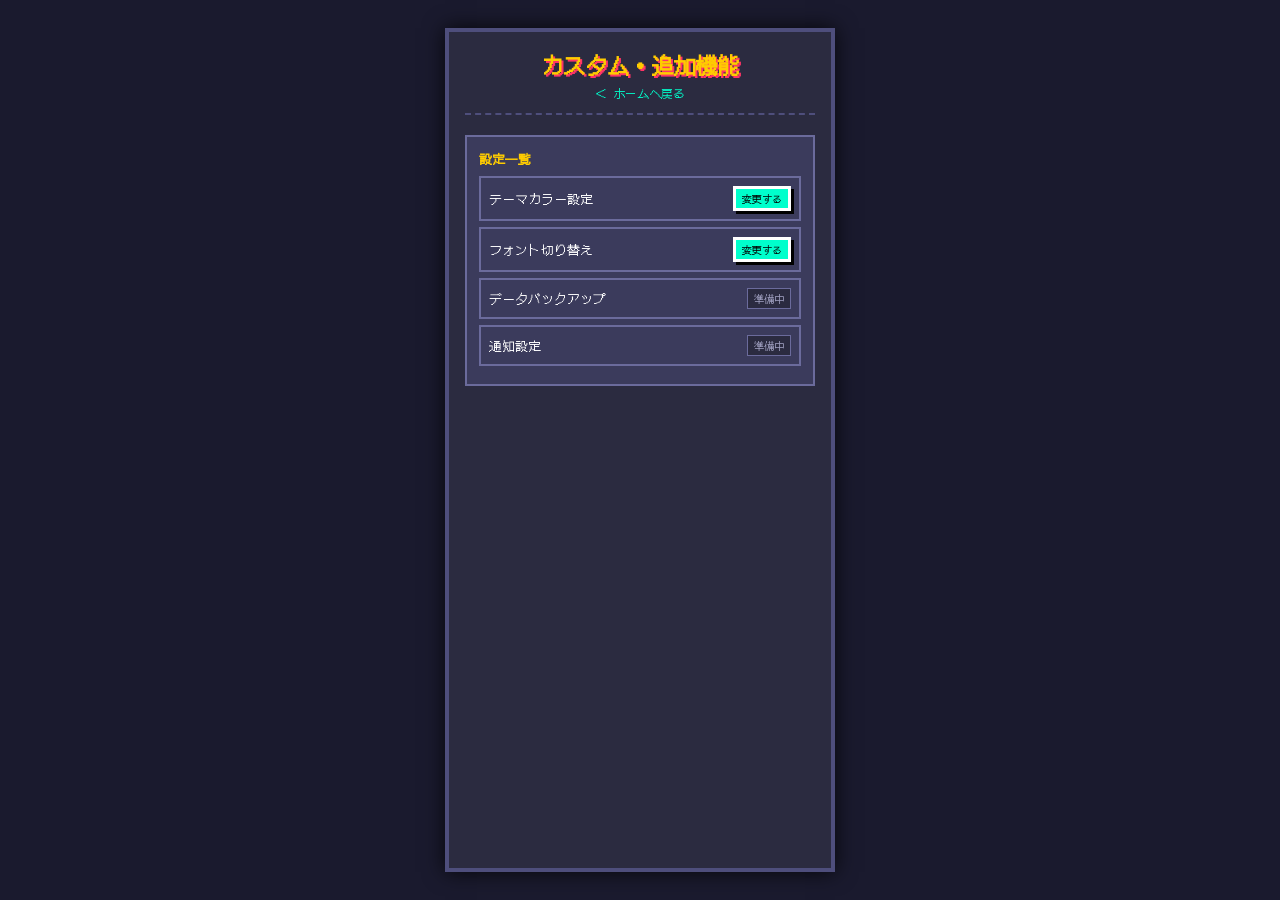
==== custom.html @ ffae5933 "Add files via upload" ====
<!DOCTYPE html>
<html lang="ja">
<head>
    <meta charset="UTF-8">
    <meta name="viewport" content="width=device-width, initial-scale=1.0">
    <title>Grow Up Me! - カスタム</title>
    <link rel="stylesheet" href="style.css">
    <link rel="stylesheet" href="custom.css">
</head>
<body>
    <!-- ローディング画面 -->
    <div id="loading-screen" class="loading-screen">
        <div class="loading-content">
            <p class="loading-title">今日は何する？</p>
            <div class="loading-bar-container"><div id="loading-bar" class="loading-bar"></div></div>
        </div>
    </div>

    <!-- メインコンテンツ -->
    <div id="app" class="app-container hidden">
        <header class="header">
            <h1 class="game-title">カスタム・追加機能</h1>
            <a href="index.html" class="back-link">＜ ホームへ戻る</a>
        </header>

        <main class="main-content">
            <!-- 設定一覧表示 -->
            <div class="content-box">
                <h2 class="sub-title">設定一覧</h2>
                <ul id="settings-list" class="dot-list">
                    <li class="setting-item">
                        <span class="setting-name">テーマカラー設定</span>
                        <a href="mypage.html" class="dot-btn setting-link-btn">変更する</a>
                    </li>
                    <li class="setting-item">
                        <span class="setting-name">フォント切り替え</span>
                        <a href="mypage.html" class="dot-btn setting-link-btn">変更する</a>
                    </li>
                    <li class="setting-item">
                        <span class="setting-name">データバックアップ</span>
                        <span class="setting-badge">準備中</span>
                    </li>
                    <li class="setting-item">
                        <span class="setting-name">通知設定</span>
                        <span class="setting-badge">準備中</span>
                    </li>
                </ul>
            </div>
        </main>
    </div>

    <script src="script.js"></script>
    <script src="custom.js"></script>
</body>
</html>
---- style.css ----
/* レトロゲーム風フォント・基本設定 */
@import url('https://fonts.googleapis.com/css2?family=DotGothic16&display=swap');

* {
    box-sizing: border-box;
    margin: 0;
    padding: 0;
}

body {
    background-color: #1a1a2e;
    color: #fff;
    font-family: 'DotGothic16', monospace;
    display: flex;
    justify-content: center;
    align-items: center;
    min-height: 100vh;
}

/* スマホフレームサイズ (iPhone12: 390×844) */
.app-container {
    width: 100vw;
    height: 100vh;
    max-width: 390px;
    max-height: 844px;
    background-color: #2b2b40;
    border: 4px solid #4e4e7c;
    display: flex;
    flex-direction: column;
    position: relative;
    overflow-y: auto;
    padding: 16px;
    box-shadow: 0 0 20px rgba(0, 0, 0, 0.8);
}

.hidden {
    display: none !important;
}

/* Loading画面 */
.loading-screen {
    position: fixed;
    top: 0;
    left: 0;
    width: 100vw;
    height: 100vh;
    background-color: #1a1a2e;
    display: flex;
    justify-content: center;
    align-items: center;
    z-index: 9999;
    font-family: 'DotGothic16', monospace;
}

.loading-content {
    text-align: center;
}

.loading-title {
    font-size: 24px;
    margin-bottom: 20px;
    color: #00ffcc;
    text-shadow: 2px 2px #ff00ff;
}

.loading-bar-container {
    width: 200px;
    height: 16px;
    border: 3px solid #fff;
    background-color: #000;
    margin: 0 auto;
    padding: 2px;
}

.loading-bar {
    width: 0%;
    height: 100%;
    background-color: #00ffcc;
    transition: width 1s linear;
}

/* ヘッダー */
.header {
    text-align: center;
    margin-bottom: 20px;
    border-bottom: 2px dashed #4e4e7c;
    padding-bottom: 12px;
}

.game-title {
    font-size: 22px;
    color: #ffcc00;
    text-shadow: 2px 2px #ff3366;
    margin-bottom: 4px;
}

.date-display {
    font-size: 14px;
    color: #a0a0c0;
}

/* ログインセクション */
.login-section {
    text-align: center;
    margin-bottom: 16px;
}

/* ドット風ボタン */
.dot-btn {
    background-color: #ff3366;
    color: #fff;
    border: 3px solid #fff;
    padding: 8px 16px;
    font-family: 'DotGothic16', monospace;
    font-size: 14px;
    cursor: pointer;
    box-shadow: 3px 3px 0px #000;
}

.dot-btn:active {
    transform: translate(2px, 2px);
    box-shadow: 1px 1px 0px #000;
}

.dot-btn.logged-in {
    background-color: #00cc66;
}

/* 8個のアイコン（2列グリッド） */
.icon-grid {
    display: grid;
    grid-template-columns: repeat(2, 1fr);
    gap: 12px;
    padding-bottom: 20px;
}

.icon-card {
    background-color: #3b3b5c;
    border: 3px solid #6b6b9c;
    padding: 12px 8px;
    text-align: center;
    text-decoration: none;
    color: #fff;
    display: flex;
    flex-direction: column;
    align-items: center;
    box-shadow: 3px 3px 0px #1a1a2e;
    transition: transform 0.1s;
}

.icon-card:active {
    transform: translate(2px, 2px);
    box-shadow: 1px 1px 0px #1a1a2e;
}

.icon-box {
    font-size: 28px;
    margin-bottom: 6px;
}

.icon-card span {
    font-size: 13px;
    letter-spacing: 1px;
}
.back-link {
    display: block;
    font-size: 12px;
    color: #00ffcc;
    text-decoration: none;
    margin-top: 4px;
}

.back-link:hover {
    text-decoration: underline;
}

.content-box {
    background-color: #3b3b5c;
    border: 2px solid #6b6b9c;
    padding: 12px;
    margin-bottom: 12px;
    font-size: 13px;
}

.input-area {
    display: flex;
    gap: 8px;
    margin-bottom: 12px;
}

.dot-input {
    flex: 1;
    background-color: #1a1a2e;
    border: 2px solid #fff;
    color: #fff;
    padding: 6px 8px;
    font-family: 'DotGothic16', monospace;
    font-size: 13px;
}

.dot-textarea {
    width: 100%;
    height: 80px;
    background-color: #1a1a2e;
    border: 2px solid #fff;
    color: #fff;
    padding: 6px 8px;
    font-family: 'DotGothic16', monospace;
    font-size: 13px;
    margin-bottom: 8px;
    resize: none;
}

.tab-container {
    display: flex;
    gap: 4px;
    margin-bottom: 8px;
}

.tab-btn {
    flex: 1;
    font-size: 11px;
    padding: 6px 2px;
    background-color: #2b2b40;
}

.tab-btn.active {
    background-color: #00ffcc;
    color: #000;
}

.dot-list {
    list-style: none;
}

.dot-list li {
    background-color: #3b3b5c;
    border: 2px solid #6b6b9c;
    padding: 8px;
    margin-bottom: 6px;
    font-size: 13px;
}

.calendar-header {
    display: flex;
    justify-content: space-between;
    align-items: center;
    margin-bottom: 8px;
    font-size: 14px;
}/* home.gif のレスポンシブ表示設定 */
.login-image-container {
    width: 100%;
    max-width: 200px; /* 必要に応じて最大幅を調整してください */
    margin: 0 auto 12px auto;
    text-align: center;
}

.responsive-home-img {
    width: 100%;
    height: auto;
    aspect-ratio: 359 / 500; /* ご指定の比率を固定 */
    object-fit: contain;
    image-rendering: pixelated; /* ドット絵・レトロ風の見た目にしたい場合 */
}

/* home.gif を格納しているコンテナの調整（さらに縮小） */
.login-image-container {
    width: 100%;
    max-width: 130px; /* ここを小さくすると画像全体がさらに縮小します（例: 120px〜150pxで調整） */
    margin: 0 auto 12px auto;
    text-align: center;
}

/* 画像本体と背景・枠線の設定 */
.responsive-home-img {
    width: 100%;
    height: auto;
    aspect-ratio: 359 / 500; /* ご指定の比率を維持 */
    object-fit: contain;
    image-rendering: pixelated; /* ドット絵の輪郭をくっきりさせる場合 */
    
    /* 背景を白くし、枠で囲む設定 */
    background-color: #ffffff;
    padding: 6px; /* 画像と枠の間の余白（不要なら0pxにしてください） */
    border: 3px solid #6b6b9c; /* ゲーム風の枠線色（他の枠線と合わせる場合） */
    box-shadow: 2px 2px 0px #000000; /* ドット絵風の影（お好みで） */
}
---- custom.css ----
/* custom.html 専用スタイル */
.sub-title {
    font-size: 13px;
    margin-bottom: 8px;
    color: #ffcc00;
}

.setting-item {
    font-size: 12px;
    padding: 8px;
    margin-bottom: 6px;
    background-color: #3b3b5c;
    border: 2px solid #6b6b9c;
    display: flex;
    justify-content: space-between;
    align-items: center;
}

.setting-name {
    color: #fff;
}

.setting-link-btn {
    font-size: 10px;
    padding: 2px 6px;
    background-color: var(--accent-color, #00ffcc);
    color: #000;
    text-decoration: none;
    text-align: center;
}

.setting-badge {
    font-size: 10px;
    padding: 2px 6px;
    background-color: #2b2b40;
    color: #a0a0c0;
    border: 1px solid #6b6b9c;
}
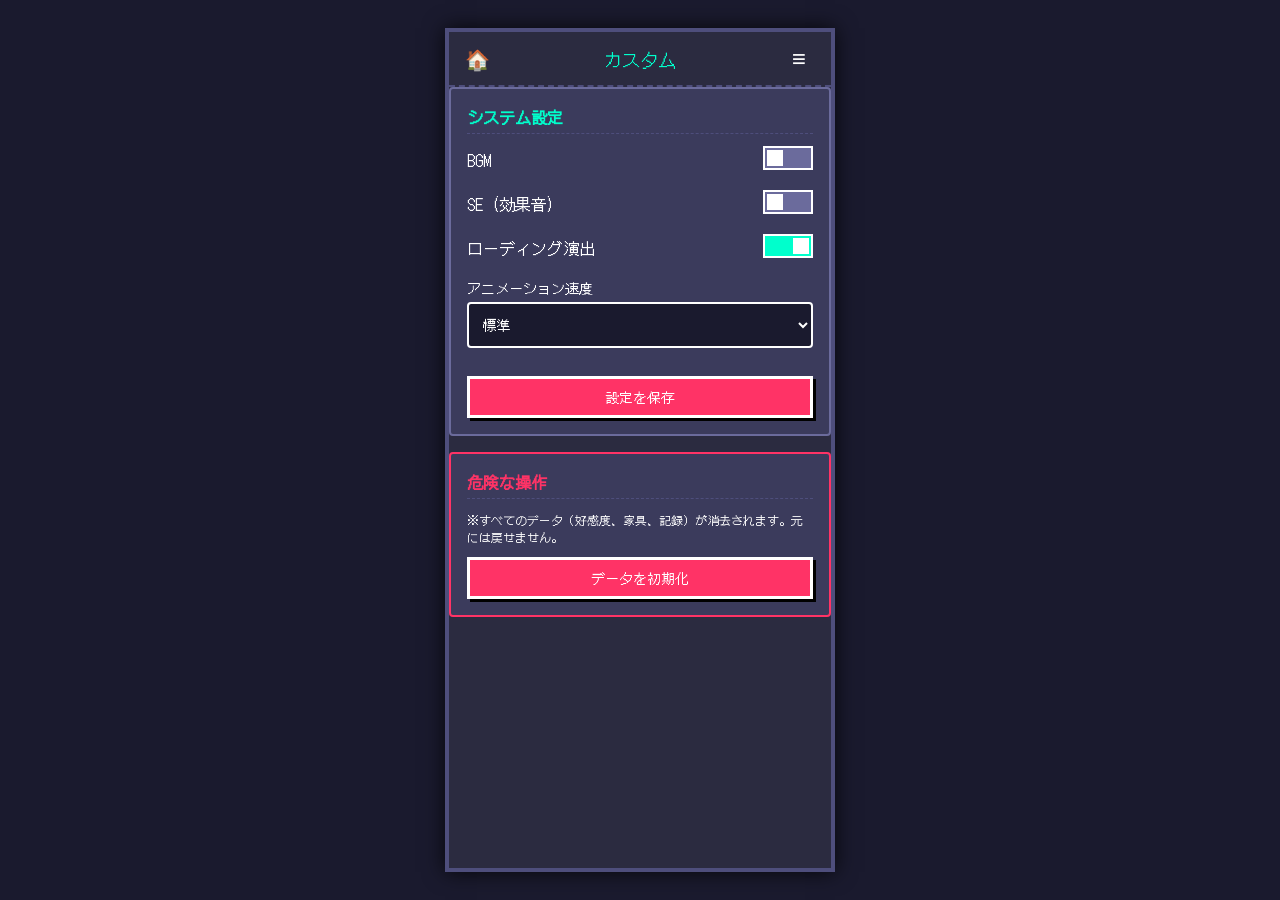
==== commit 61c7a500: "Add files via upload" ====
--- a/custom.html
+++ b/custom.html
@@ -2,49 +2,88 @@
 <html lang="ja">
 <head>
     <meta charset="UTF-8">
-    <meta name="viewport" content="width=device-width, initial-scale=1.0">
+    <meta name="viewport" content="width=device-width, initial-scale=1.0, maximum-scale=1.0, user-scalable=no">
     <title>Grow Up Me! - カスタム</title>
     <link rel="stylesheet" href="style.css">
     <link rel="stylesheet" href="custom.css">
 </head>
 <body>
-    <!-- ローディング画面 -->
-    <div id="loading-screen" class="loading-screen">
+    <div id="loading-screen" class="loading-screen hidden">
+        <img src="aruku.gif" id="loading-aruku" class="loading-aruku hidden" alt="aruku">
         <div class="loading-content">
             <p class="loading-title">今日は何する？</p>
-            <div class="loading-bar-container"><div id="loading-bar" class="loading-bar"></div></div>
+            <div class="loading-bar-container">
+                <div id="loading-bar" class="loading-bar"></div>
+            </div>
         </div>
     </div>
 
-    <!-- メインコンテンツ -->
-    <div id="app" class="app-container hidden">
-        <header class="header">
-            <h1 class="game-title">カスタム・追加機能</h1>
-            <a href="index.html" class="back-link">＜ ホームへ戻る</a>
-        </header>
+    <div id="app" class="app-container">
+        <!-- ページ共通ナビゲーションメニュー -->
+        <div class="top-nav">
+            <a href="index.html" class="nav-home-btn">🏠</a>
+            <span class="nav-title">カスタム</span>
+            <button id="nav-toggle-btn" class="nav-btn">≡</button>
+        </div>
+        
+        <div id="global-menu" class="global-menu hidden">
+            <button id="menu-close-btn" class="menu-close-btn">×</button>
+            <ul class="menu-list">
+                <li><a href="index.html">ホーム</a></li>
+                <li><a href="room.html">マイルーム</a></li>
+                <li><a href="task.html">タスク一覧・締切</a></li>
+                <li><a href="input.html">インプット</a></li>
+                <li><a href="record.html">記録</a></li>
+                <li><a href="project.html">プロジェクト</a></li>
+                <li><a href="mypage.html">マイページ</a></li>
+                <li><a href="custom.html">カスタム</a></li>
+            </ul>
+        </div>
 
         <main class="main-content">
-            <!-- 設定一覧表示 -->
             <div class="content-box">
-                <h2 class="sub-title">設定一覧</h2>
-                <ul id="settings-list" class="dot-list">
-                    <li class="setting-item">
-                        <span class="setting-name">テーマカラー設定</span>
-                        <a href="mypage.html" class="dot-btn setting-link-btn">変更する</a>
-                    </li>
-                    <li class="setting-item">
-                        <span class="setting-name">フォント切り替え</span>
-                        <a href="mypage.html" class="dot-btn setting-link-btn">変更する</a>
-                    </li>
-                    <li class="setting-item">
-                        <span class="setting-name">データバックアップ</span>
-                        <span class="setting-badge">準備中</span>
-                    </li>
-                    <li class="setting-item">
-                        <span class="setting-name">通知設定</span>
-                        <span class="setting-badge">準備中</span>
-                    </li>
-                </ul>
+                <h2 class="sub-title">システム設定</h2>
+                
+                <div class="setting-item toggle-item">
+                    <span>BGM</span>
+                    <label class="switch">
+                        <input type="checkbox" id="bgm-toggle">
+                        <span class="slider"></span>
+                    </label>
+                </div>
+                
+                <div class="setting-item toggle-item">
+                    <span>SE (効果音)</span>
+                    <label class="switch">
+                        <input type="checkbox" id="se-toggle">
+                        <span class="slider"></span>
+                    </label>
+                </div>
+                
+                <div class="setting-item toggle-item">
+                    <span>ローディング演出</span>
+                    <label class="switch">
+                        <input type="checkbox" id="loading-toggle" checked>
+                        <span class="slider"></span>
+                    </label>
+                </div>
+
+                <div class="setting-item">
+                    <label>アニメーション速度</label>
+                    <select id="anim-speed-select" class="dot-input" style="width:100%;">
+                        <option value="normal">標準</option>
+                        <option value="fast">速い</option>
+                        <option value="slow">遅い</option>
+                    </select>
+                </div>
+
+                <button id="save-custom-btn" class="dot-btn" style="width:100%; margin-top:12px;">設定を保存</button>
+            </div>
+
+            <div class="content-box" style="border-color: #ff3366;">
+                <h2 class="sub-title" style="color:#ff3366;">危険な操作</h2>
+                <p style="font-size:12px; margin-bottom:12px;">※すべてのデータ（好感度、家具、記録）が消去されます。元には戻せません。</p>
+                <button id="reset-data-btn" class="dot-btn" style="width:100%; background-color:#ff3366;">データを初期化</button>
             </div>
         </main>
     </div>
--- a/style.css
+++ b/style.css
@@ -1,6 +1,16 @@
-/* レトロゲーム風フォント・基本設定 */
 @import url('https://fonts.googleapis.com/css2?family=DotGothic16&display=swap');
 
+:root {
+    --bg-color: #1a1a2e;
+    --app-bg: #2b2b40;
+    --border-color: #4e4e7c;
+    --text-color: #fff;
+    --accent-color: #00ffcc;
+    --btn-primary: #ff3366;
+    --btn-secondary: #00cc66;
+    --card-bg: #3b3b5c;
+    --card-border: #6b6b9c;
+}
 * {
     box-sizing: border-box;
     margin: 0;
@@ -8,122 +18,356 @@
 }
 
 body {
-    background-color: #1a1a2e;
-    color: #fff;
+    background-color: var(--bg-color);
+    color: var(--text-color);
     font-family: 'DotGothic16', monospace;
     display: flex;
     justify-content: center;
     align-items: center;
     min-height: 100vh;
+    overflow: hidden;
 }
 
 /* スマホフレームサイズ (iPhone12: 390×844) */
 .app-container {
-    width: 100vw;
+    width: 100%;
     height: 100vh;
     max-width: 390px;
     max-height: 844px;
-    background-color: #2b2b40;
-    border: 4px solid #4e4e7c;
+    background-color: var(--app-bg);
+    border: 4px solid var(--border-color);
     display: flex;
     flex-direction: column;
     position: relative;
     overflow-y: auto;
-    padding: 16px;
+    overflow-x: hidden;
     box-shadow: 0 0 20px rgba(0, 0, 0, 0.8);
+}
+
+@media (max-width: 480px) {
+    .app-container {
+        max-width: 100%;
+        max-height: 100vh;
+        border: none;
+        box-shadow: none;
+    }
 }
 
 .hidden {
     display: none !important;
 }
 
-/* Loading画面 */
+/* 共通ユーティリティ */
+.content-box {
+    background-color: var(--card-bg);
+    border: 2px solid var(--card-border);
+    padding: 16px;
+    margin-bottom: 16px;
+    width: 100%;
+    border-radius: 4px;
+}
+
+.dot-input, .dot-textarea {
+    background-color: var(--bg-color);
+    border: 2px solid #fff;
+    color: #fff;
+    padding: 10px;
+    font-family: inherit;
+    font-size: 14px;
+    width: 100%;
+    border-radius: 4px;
+}
+
+.dot-textarea {
+    resize: vertical;
+    min-height: 80px;
+    margin-bottom: 8px;
+}
+
+.dot-input:focus, .dot-textarea:focus {
+    outline: none;
+    border-color: var(--accent-color);
+}
+
+.tab-container {
+    display: flex;
+    width: 100%;
+    border-bottom: 2px solid var(--border-color);
+}
+
+.tab-btn {
+    flex: 1;
+    background-color: var(--card-bg);
+    color: #fff;
+    border: none;
+    padding: 10px;
+    cursor: pointer;
+    font-size: 14px;
+}
+
+.tab-btn.active {
+    background-color: var(--accent-color);
+    color: #000;
+    font-weight: bold;
+}
+
+.dot-list {
+    list-style: none;
+    padding: 0;
+    margin: 0;
+}
+
+.sub-title {
+    font-size: 16px;
+    color: var(--accent-color);
+    margin-bottom: 12px;
+    border-bottom: 1px dashed var(--border-color);
+    padding-bottom: 4px;
+}
+
+.dot-btn {
+    background-color: var(--btn-primary);
+    color: #fff;
+    border: 3px solid #fff;
+    padding: 8px 16px;
+    font-family: inherit;
+    font-size: 14px;
+    cursor: pointer;
+    box-shadow: 3px 3px 0px #000;
+    transition: transform 0.1s, box-shadow 0.1s;
+}
+
+.dot-btn:active {
+    transform: translate(2px, 2px);
+    box-shadow: 1px 1px 0px #000;
+}
+
+.dot-btn.large-btn {
+    padding: 12px 32px;
+    font-size: 18px;
+}
+
+/* 画像トリミング用クラス */
+.img-crop-bottom {
+    width: 100%;
+    aspect-ratio: 1 / 1; 
+    overflow: hidden;
+    display: flex;
+    justify-content: center;
+    align-items: flex-start;
+    border: 3px solid var(--card-border);
+    background-color: #fff;
+    padding: 4px;
+    box-shadow: 2px 2px 0px #000;
+}
+
+.character-img {
+    width: 100%;
+    height: 140%; 
+    object-fit: cover;
+    object-position: top;
+    image-rendering: pixelated;
+}
+
+/* メニュー・ナビゲーション */
+.top-nav {
+    display: flex;
+    justify-content: space-between;
+    align-items: center;
+    padding: 12px 16px;
+    border-bottom: 2px dashed var(--border-color);
+    background-color: var(--app-bg);
+    position: sticky;
+    top: 0;
+    z-index: 100;
+}
+
+.nav-title {
+    font-size: 18px;
+    color: var(--accent-color);
+    flex: 1;
+    text-align: center;
+}
+
+.nav-btn {
+    background: none;
+    border: none;
+    color: #fff;
+    font-size: 24px;
+    cursor: pointer;
+    width: 32px;
+}
+
+.nav-home-btn {
+    text-decoration: none;
+    font-size: 20px;
+    width: 32px;
+}
+
+.global-menu {
+    position: absolute;
+    top: 0;
+    right: 0;
+    width: 250px;
+    height: 100%;
+    background-color: rgba(26, 26, 46, 0.95);
+    border-left: 3px solid var(--border-color);
+    z-index: 200;
+    padding: 20px;
+    display: flex;
+    flex-direction: column;
+}
+
+.menu-close-btn {
+    align-self: flex-end;
+    background: none;
+    border: none;
+    color: #fff;
+    font-size: 28px;
+    cursor: pointer;
+    margin-bottom: 20px;
+}
+
+.menu-list {
+    list-style: none;
+}
+
+.menu-list li {
+    margin-bottom: 16px;
+}
+
+.menu-list a {
+    color: #fff;
+    text-decoration: none;
+    font-size: 16px;
+    display: block;
+    padding: 8px;
+    border-bottom: 1px dashed var(--border-color);
+}
+
+.menu-list a:hover {
+    color: var(--accent-color);
+}
+
+/* ローディング画面 */
 .loading-screen {
-    position: fixed;
+    position: absolute;
     top: 0;
     left: 0;
-    width: 100vw;
-    height: 100vh;
-    background-color: #1a1a2e;
+    width: 100%;
+    height: 100%;
+    background-color: var(--bg-color);
     display: flex;
     justify-content: center;
     align-items: center;
     z-index: 9999;
-    font-family: 'DotGothic16', monospace;
 }
 
 .loading-content {
     text-align: center;
+    z-index: 10001; /* aruku.gifの上に表示 */
 }
 
 .loading-title {
     font-size: 24px;
+    color: #fff;
     margin-bottom: 20px;
-    color: #00ffcc;
-    text-shadow: 2px 2px #ff00ff;
 }
 
 .loading-bar-container {
     width: 200px;
-    height: 16px;
-    border: 3px solid #fff;
-    background-color: #000;
+    height: 12px;
+    background-color: var(--card-border);
+    border: 2px solid #fff;
     margin: 0 auto;
-    padding: 2px;
+    overflow: hidden;
 }
 
 .loading-bar {
     width: 0%;
     height: 100%;
-    background-color: #00ffcc;
-    transition: width 1s linear;
-}
-
-/* ヘッダー */
-.header {
+    background-color: var(--accent-color);
+    transition: width 0.1s linear;
+}
+
+.loading-aruku {
+	display: none !important;
+    position: absolute;
+    width: 64px;
+    height: 64px;
+    image-rendering: pixelated;
+    transition: all 0.2s linear;
+    z-index: 10000;
+}
+
+/* 初回ログイン・特殊画面オーバーレイ */
+.first-login-overlay, .reset-warning-overlay {
+    position: absolute;
+    top: 0;
+    left: 0;
+    width: 100%;
+    height: 100%;
+    background-color: #fff;
+    color: #000;
+    display: flex;
+    justify-content: center;
+    align-items: center;
+    z-index: 9000;
+    transition: opacity 1s;
+}
+
+.first-login-content, .reset-warning-content {
+    width: 90%;
     text-align: center;
+    display: flex;
+    flex-direction: column;
+    align-items: center;
+    gap: 20px;
+}
+
+.first-login-img-container, .reset-warning-img-container {
+    width: 200px;
+    border-color: #000;
+}
+
+.dialogue-box {
+    border: 3px solid #000;
+    padding: 16px;
+    width: 100%;
+    min-height: 80px;
+    font-size: 16px;
+    text-align: left;
+    background: #fff;
+    color: #000;
+    position: relative;
+}
+
+/* ホーム画面専用 */
+.home-main {
+    padding: 16px;
+    display: flex;
+    flex-direction: column;
+    align-items: center;
+    flex: 1;
+}
+
+.home-header {
+    margin-bottom: 16px;
+}
+
+.date-display {
+    font-size: 18px;
+    color: var(--accent-color);
+}
+
+.character-section {
+    width: 100%;
+    max-width: 220px;
     margin-bottom: 20px;
-    border-bottom: 2px dashed #4e4e7c;
-    padding-bottom: 12px;
-}
-
-.game-title {
-    font-size: 22px;
-    color: #ffcc00;
-    text-shadow: 2px 2px #ff3366;
-    margin-bottom: 4px;
-}
-
-.date-display {
-    font-size: 14px;
-    color: #a0a0c0;
-}
-
-/* ログインセクション */
-.login-section {
-    text-align: center;
-    margin-bottom: 16px;
-}
-
-/* ドット風ボタン */
-.dot-btn {
-    background-color: #ff3366;
-    color: #fff;
-    border: 3px solid #fff;
-    padding: 8px 16px;
-    font-family: 'DotGothic16', monospace;
-    font-size: 14px;
-    cursor: pointer;
-    box-shadow: 3px 3px 0px #000;
-}
-
-.dot-btn:active {
-    transform: translate(2px, 2px);
-    box-shadow: 1px 1px 0px #000;
-}
-
-.dot-btn.logged-in {
-    background-color: #00cc66;
+}
+
+.login-action-section {
+    margin-bottom: 24px;
 }
 
 /* 8個のアイコン（2列グリッド） */
@@ -131,157 +375,35 @@
     display: grid;
     grid-template-columns: repeat(2, 1fr);
     gap: 12px;
+    width: 100%;
     padding-bottom: 20px;
 }
 
 .icon-card {
-    background-color: #3b3b5c;
-    border: 3px solid #6b6b9c;
-    padding: 12px 8px;
+    background-color: var(--card-bg);
+    border: 3px solid var(--card-border);
+    padding: 16px 8px;
     text-align: center;
     text-decoration: none;
     color: #fff;
     display: flex;
     flex-direction: column;
     align-items: center;
-    box-shadow: 3px 3px 0px #1a1a2e;
+    box-shadow: 3px 3px 0px var(--bg-color);
     transition: transform 0.1s;
 }
 
 .icon-card:active {
     transform: translate(2px, 2px);
-    box-shadow: 1px 1px 0px #1a1a2e;
+    box-shadow: 1px 1px 0px var(--bg-color);
 }
 
 .icon-box {
-    font-size: 28px;
-    margin-bottom: 6px;
+    font-size: 32px;
+    margin-bottom: 8px;
 }
 
 .icon-card span {
-    font-size: 13px;
-    letter-spacing: 1px;
-}
-.back-link {
-    display: block;
-    font-size: 12px;
-    color: #00ffcc;
-    text-decoration: none;
-    margin-top: 4px;
-}
-
-.back-link:hover {
-    text-decoration: underline;
-}
-
-.content-box {
-    background-color: #3b3b5c;
-    border: 2px solid #6b6b9c;
-    padding: 12px;
-    margin-bottom: 12px;
-    font-size: 13px;
-}
-
-.input-area {
-    display: flex;
-    gap: 8px;
-    margin-bottom: 12px;
-}
-
-.dot-input {
-    flex: 1;
-    background-color: #1a1a2e;
-    border: 2px solid #fff;
-    color: #fff;
-    padding: 6px 8px;
-    font-family: 'DotGothic16', monospace;
-    font-size: 13px;
-}
-
-.dot-textarea {
-    width: 100%;
-    height: 80px;
-    background-color: #1a1a2e;
-    border: 2px solid #fff;
-    color: #fff;
-    padding: 6px 8px;
-    font-family: 'DotGothic16', monospace;
-    font-size: 13px;
-    margin-bottom: 8px;
-    resize: none;
-}
-
-.tab-container {
-    display: flex;
-    gap: 4px;
-    margin-bottom: 8px;
-}
-
-.tab-btn {
-    flex: 1;
-    font-size: 11px;
-    padding: 6px 2px;
-    background-color: #2b2b40;
-}
-
-.tab-btn.active {
-    background-color: #00ffcc;
-    color: #000;
-}
-
-.dot-list {
-    list-style: none;
-}
-
-.dot-list li {
-    background-color: #3b3b5c;
-    border: 2px solid #6b6b9c;
-    padding: 8px;
-    margin-bottom: 6px;
-    font-size: 13px;
-}
-
-.calendar-header {
-    display: flex;
-    justify-content: space-between;
-    align-items: center;
-    margin-bottom: 8px;
     font-size: 14px;
-}/* home.gif のレスポンシブ表示設定 */
-.login-image-container {
-    width: 100%;
-    max-width: 200px; /* 必要に応じて最大幅を調整してください */
-    margin: 0 auto 12px auto;
-    text-align: center;
-}
-
-.responsive-home-img {
-    width: 100%;
-    height: auto;
-    aspect-ratio: 359 / 500; /* ご指定の比率を固定 */
-    object-fit: contain;
-    image-rendering: pixelated; /* ドット絵・レトロ風の見た目にしたい場合 */
-}
-
-/* home.gif を格納しているコンテナの調整（さらに縮小） */
-.login-image-container {
-    width: 100%;
-    max-width: 130px; /* ここを小さくすると画像全体がさらに縮小します（例: 120px〜150pxで調整） */
-    margin: 0 auto 12px auto;
-    text-align: center;
-}
-
-/* 画像本体と背景・枠線の設定 */
-.responsive-home-img {
-    width: 100%;
-    height: auto;
-    aspect-ratio: 359 / 500; /* ご指定の比率を維持 */
-    object-fit: contain;
-    image-rendering: pixelated; /* ドット絵の輪郭をくっきりさせる場合 */
-    
-    /* 背景を白くし、枠で囲む設定 */
-    background-color: #ffffff;
-    padding: 6px; /* 画像と枠の間の余白（不要なら0pxにしてください） */
-    border: 3px solid #6b6b9c; /* ゲーム風の枠線色（他の枠線と合わせる場合） */
-    box-shadow: 2px 2px 0px #000000; /* ドット絵風の影（お好みで） */
+    font-weight: bold;
 }
--- a/custom.css
+++ b/custom.css
@@ -1,38 +1,66 @@
-/* custom.html 専用スタイル */
-.sub-title {
-    font-size: 13px;
-    margin-bottom: 8px;
-    color: #ffcc00;
+/* custom.css */
+
+.setting-item {
+    margin-bottom: 16px;
 }
 
-.setting-item {
-    font-size: 12px;
-    padding: 8px;
-    margin-bottom: 6px;
-    background-color: #3b3b5c;
-    border: 2px solid #6b6b9c;
+.setting-item label {
+    display: block;
+    margin-bottom: 4px;
+    font-size: 14px;
+}
+
+.toggle-item {
     display: flex;
     justify-content: space-between;
     align-items: center;
 }
 
-.setting-name {
-    color: #fff;
+/* トグルスイッチのCSS */
+.switch {
+    position: relative;
+    display: inline-block;
+    width: 50px;
+    height: 24px;
 }
 
-.setting-link-btn {
-    font-size: 10px;
-    padding: 2px 6px;
-    background-color: var(--accent-color, #00ffcc);
-    color: #000;
-    text-decoration: none;
-    text-align: center;
+.switch input { 
+    opacity: 0;
+    width: 0;
+    height: 0;
 }
 
-.setting-badge {
-    font-size: 10px;
-    padding: 2px 6px;
-    background-color: #2b2b40;
-    color: #a0a0c0;
-    border: 1px solid #6b6b9c;
+.slider {
+    position: absolute;
+    cursor: pointer;
+    top: 0;
+    left: 0;
+    right: 0;
+    bottom: 0;
+    background-color: var(--card-border);
+    transition: .4s;
+    border: 2px solid #fff;
+}
+
+.slider:before {
+    position: absolute;
+    content: "";
+    height: 16px;
+    width: 16px;
+    left: 2px;
+    bottom: 2px;
+    background-color: #fff;
+    transition: .4s;
+}
+
+input:checked + .slider {
+    background-color: var(--accent-color);
+}
+
+input:focus + .slider {
+    box-shadow: 0 0 1px var(--accent-color);
+}
+
+input:checked + .slider:before {
+    transform: translateX(26px);
 }
